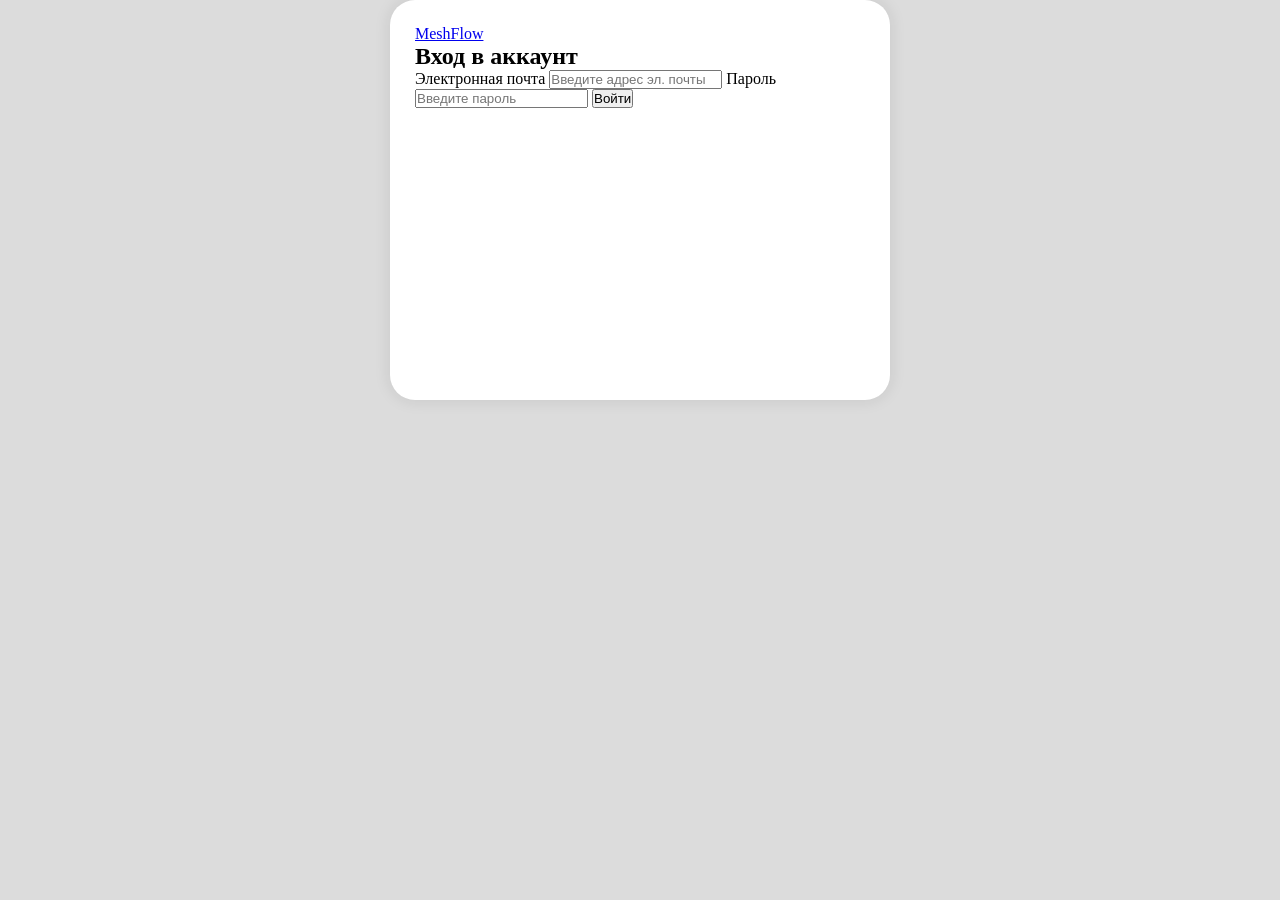
==== login.html @ 33857c69 "Добавлена страница авторизации на сайт" ====
<!DOCTYPE html>
<html lang="en">
<head>
    <meta charset="UTF-8">
    <meta name="viewport" content="width=device-width, initial-scale=1.0">
    <title>MeshFlow - вход</title>
    <link rel="stylesheet" href="css/login.css">
</head>
<body>
    <main>
        <div class="login-section">
            <a href="index.html">MeshFlow</a>
            <h2>Вход в аккаунт</h2>
            <form>
                <label for="email-input">Электронная почта</label>
                <input type="text" type="email" id="email-input" placeholder="Введите адрес эл. почты" autocomplete>
                <label for="password-input">Пароль</label>
                <input type="text" type="password" id="password-input" placeholder="Введите пароль">
                <button type="submit">Войти</button>
            </form>
        </div>
    </main>
</body>
</html>
---- css/login.css ----
* {
    margin: 0;
    padding: 0;
    box-sizing: border-box;
}

body {
    background-color: gainsboro;
}

.login-section {
    height: 400px;
    width: 500px;
    margin: auto;
    background-color: white;
    border-radius: 25px;
    padding: 25px;

    box-shadow: 0 0 15px 2px rgba(0, 0, 0, 0.08);
}
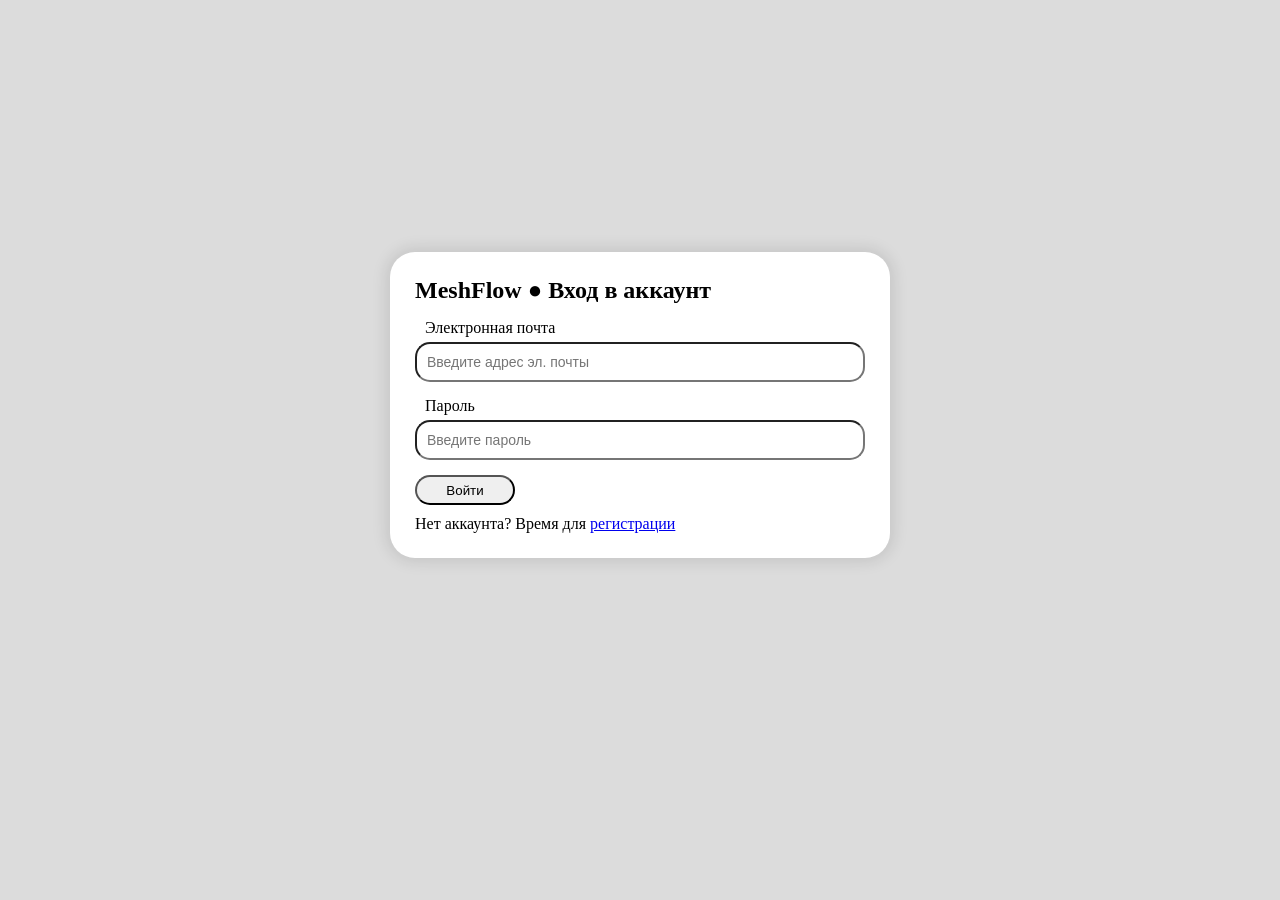
==== commit c585f3be: "Улучшен дизайн страницы входа" ====
--- a/login.html
+++ b/login.html
@@ -9,15 +9,18 @@
 <body>
     <main>
         <div class="login-section">
-            <a href="index.html">MeshFlow</a>
-            <h2>Вход в аккаунт</h2>
+            <h2> <a href="index.html">MeshFlow</a> ● Вход в аккаунт</h2>
             <form>
                 <label for="email-input">Электронная почта</label>
-                <input type="text" type="email" id="email-input" placeholder="Введите адрес эл. почты" autocomplete>
+                <input type="email" id="email-input" placeholder="Введите адрес эл. почты" autocomplete>
                 <label for="password-input">Пароль</label>
-                <input type="text" type="password" id="password-input" placeholder="Введите пароль">
+                <input type="password" id="password-input" placeholder="Введите пароль">
                 <button type="submit">Войти</button>
             </form>
+            <div class="login-footer">
+                <span>Нет аккаунта? Время для </span>
+                <a href="register.html">регистрации</a>
+            </div>
         </div>
     </main>
 </body>
--- a/css/login.css
+++ b/css/login.css
@@ -8,13 +8,52 @@
     background-color: gainsboro;
 }
 
+main {
+    display: flex;
+    justify-content: center;
+    align-items: center;
+    min-height: 90vh;
+}
+
 .login-section {
-    height: 400px;
     width: 500px;
-    margin: auto;
     background-color: white;
     border-radius: 25px;
     padding: 25px;
 
-    box-shadow: 0 0 15px 2px rgba(0, 0, 0, 0.08);
+    box-shadow: 0 0 15px 4px rgba(0, 0, 0, 0.1);
+}
+
+h2 > a {
+    text-decoration: none;
+    color: black;
+}
+
+form {
+    display: flex;
+    flex-direction: column;
+}
+
+label {
+    margin-top: 15px;
+    padding-left: 10px;
+}
+
+input {
+    margin-top: 5px;
+    height: 40px;
+    font-size: 14px;
+    border-radius: 15px;
+    padding-left: 10px;
+}
+
+button {
+    margin-top: 15px;
+    width: 100px;
+    height: 30px;
+    border-radius: 15px;
+}
+
+.login-footer {
+    margin-top: 10px;
 }
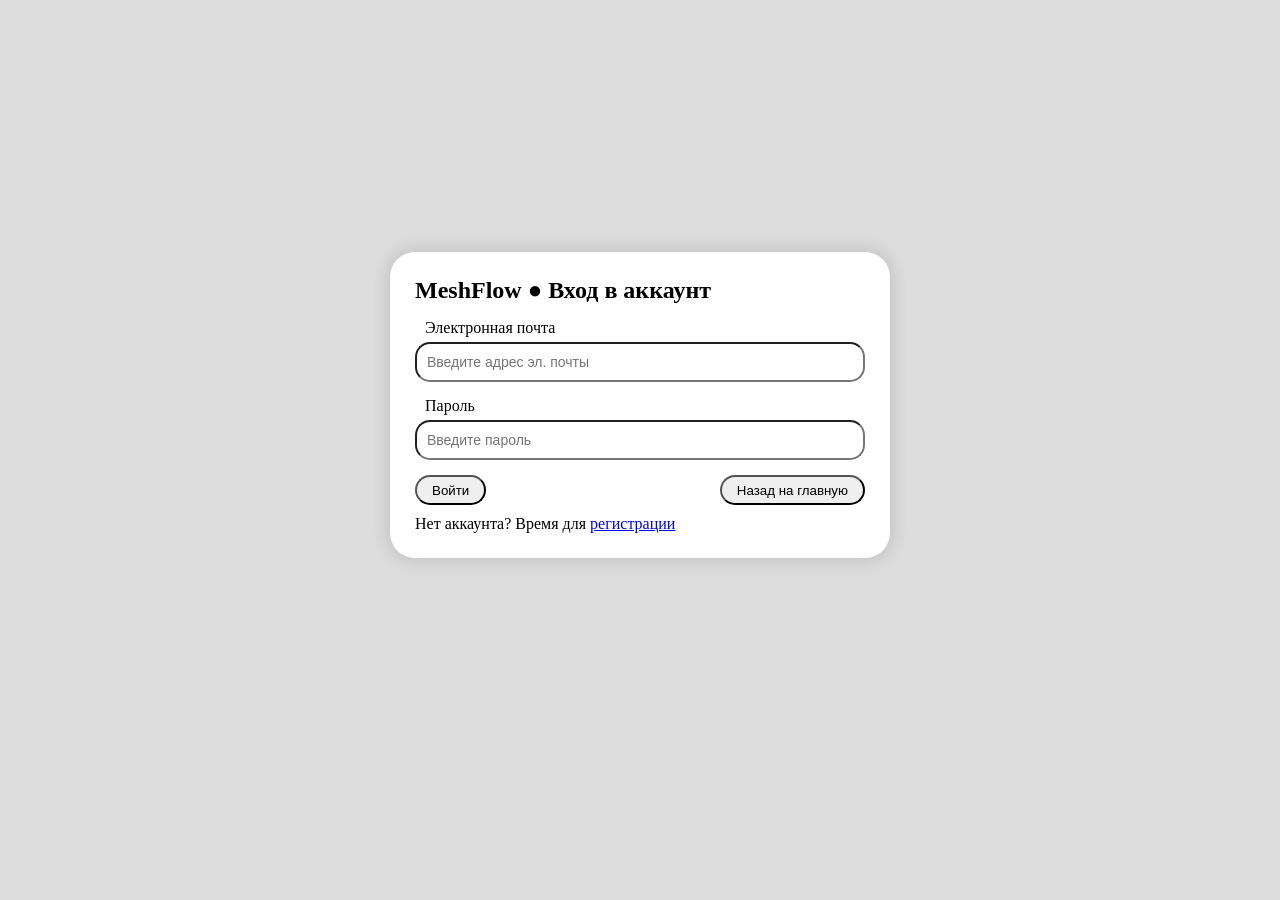
==== commit 747ed58b: "Исправлены пути подключения скриптов" ====
--- a/login.html
+++ b/login.html
@@ -1,5 +1,5 @@
 <!DOCTYPE html>
-<html lang="en">
+<html lang="ru">
 <head>
     <meta charset="UTF-8">
     <meta name="viewport" content="width=device-width, initial-scale=1.0">
@@ -10,12 +10,15 @@
     <main>
         <div class="login-section">
             <h2> <a href="index.html">MeshFlow</a> ● Вход в аккаунт</h2>
-            <form>
+            <form id="login-form">
                 <label for="email-input">Электронная почта</label>
                 <input type="email" id="email-input" placeholder="Введите адрес эл. почты" autocomplete>
                 <label for="password-input">Пароль</label>
                 <input type="password" id="password-input" placeholder="Введите пароль">
-                <button type="submit">Войти</button>
+                <div class="button-group">
+                    <button type="submit">Войти</button>
+                    <button type="button" class="back-btn" id="back-btn">Назад на главную</button>
+                </div>
             </form>
             <div class="login-footer">
                 <span>Нет аккаунта? Время для </span>
@@ -23,5 +26,6 @@
             </div>
         </div>
     </main>
+    <script src="js/login.js"></script>
 </body>
 </html>
--- a/css/login.css
+++ b/css/login.css
@@ -47,11 +47,22 @@
     padding-left: 10px;
 }
 
+.button-group {
+    display: flex;
+    flex-direction: row;
+}
+
 button {
     margin-top: 15px;
-    width: 100px;
+    align-self: flex-start;
+    padding: 0 15px;
     height: 30px;
     border-radius: 15px;
+}
+
+.back-btn {
+    align-self: flex-end;
+    margin-left: auto;
 }
 
 .login-footer {
